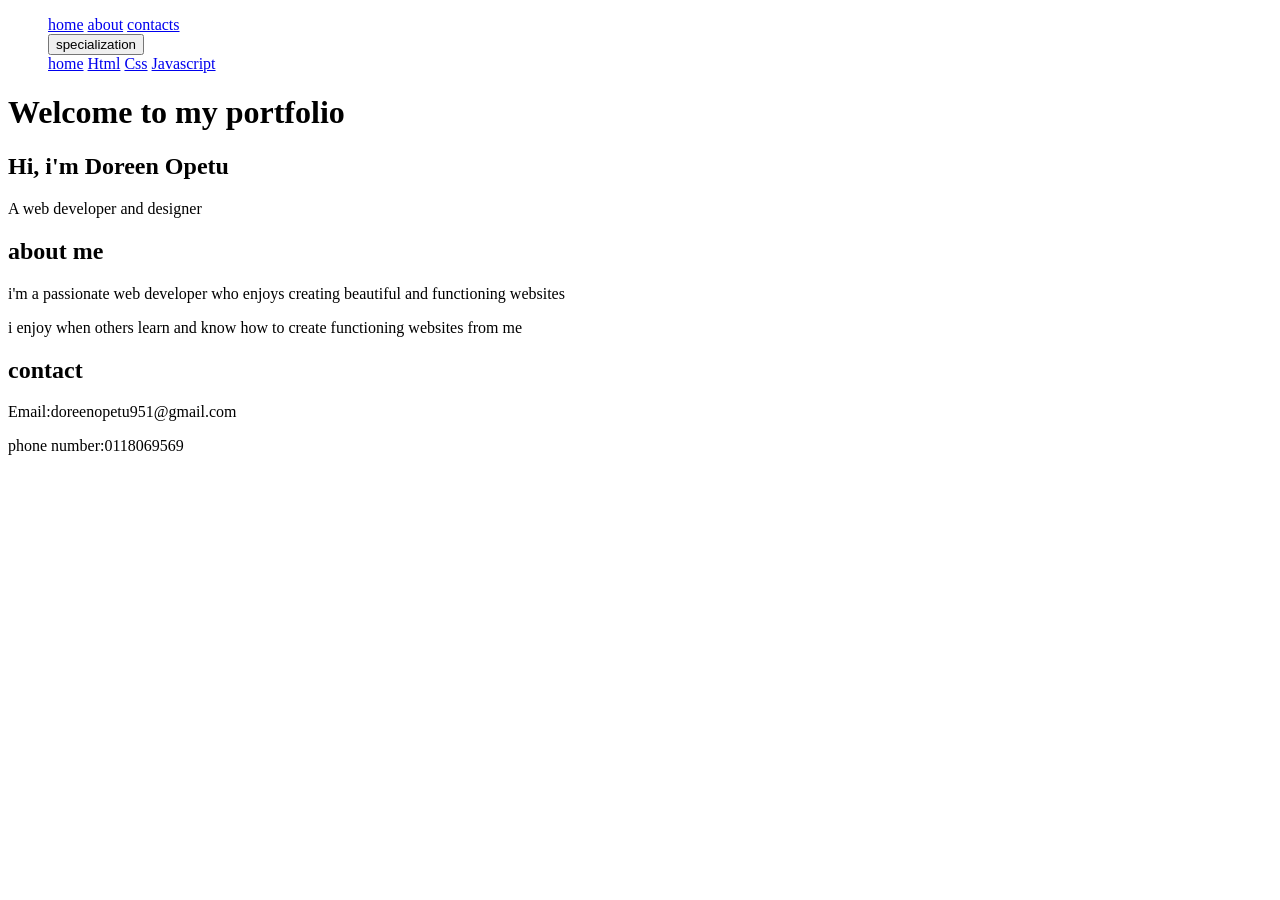
==== index.html @ 45c5580e "Create index.html first commit" ====
<!DOCTYPE html>
<html lang="en">
<head>
    <meta charset="UTF-8">
    <meta name="viewport" content="width=device-width, initial-scale=1.0">
    <title>Document</title>
    <link rel="stylesheet" href="styled.css">

</head>
<body><style>
</style>

<header>
  <div class="doreen">
    <nav>
<ul>
<div class="navbar">
<a href="#home">home</a>
<a href="#about">about</a>
<a href="#contacts">contacts</a>
<div class="dropdown">
    <button class="dropbtn">specialization
</button>
<div class="dropdown-content">
    <a href="#home">home</a>
    <a href="#Html">Html</a>
    <a href="#css">Css</a>
    <a href="#javascript">Javascript</a>
</div>
</div>

</div>
        
</ul>
</nav>
<h1>Welcome to my portfolio</h1>
</header>
<section>
<section id="home" class="home">
    
<h2>Hi, i'm Doreen Opetu</h2>
<p>A web developer and designer</p>
</section>

<section>
<section id="about" class="about">
<h2>about me</h2>
<p>i'm a passionate web developer who enjoys creating beautiful and functioning websites </p>
<p>i enjoy when others learn and know how to create functioning websites from me</p>
</section>

<section id="contact" class="contact">
<h2>contact</h2>
<p>Email:doreenopetu951@gmail.com</p>
<p>phone number:0118069569</p>
</section>

</div>

</section>
  </div>

























</body>
</html>
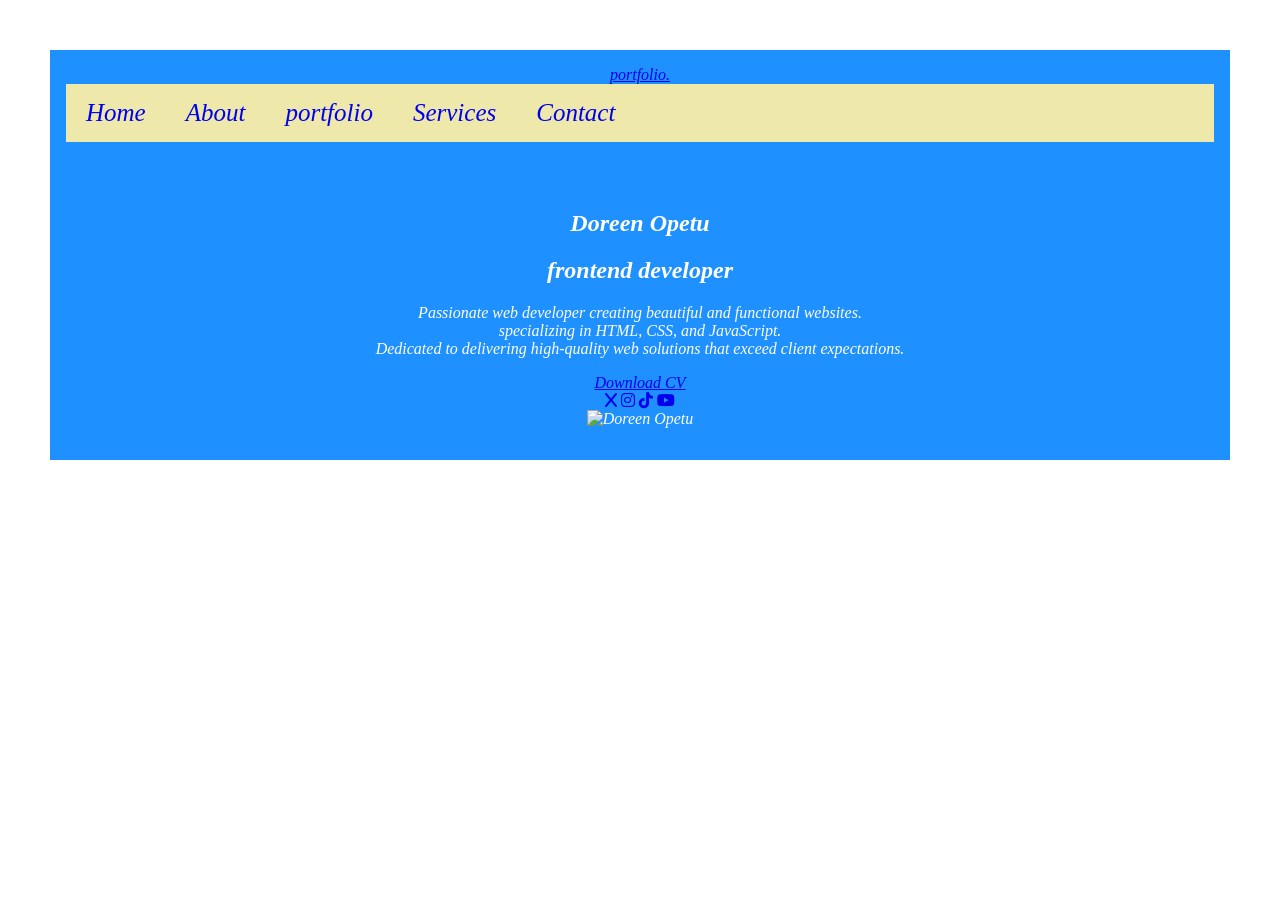
==== commit 0461c45d: "Update index.html changed my html" ====
--- a/index.html
+++ b/index.html
@@ -3,81 +3,54 @@
 <head>
     <meta charset="UTF-8">
     <meta name="viewport" content="width=device-width, initial-scale=1.0">
-    <title>Document</title>
+    <title>Doreen website portfolio</title>
     <link rel="stylesheet" href="styled.css">
-
+    <link rel="stylesheet" href="https://cdnjs.cloudflare.com/ajax/libs/font-awesome/6.0.0-beta3/css/all.min.css">
 </head>
 <body><style>
 </style>
 
+<div class="container">
+
+
 <header>
-  <div class="doreen">
-    <nav>
-<ul>
-<div class="navbar">
-<a href="#home">home</a>
-<a href="#about">about</a>
-<a href="#contacts">contacts</a>
-<div class="dropdown">
-    <button class="dropbtn">specialization
-</button>
-<div class="dropdown-content">
-    <a href="#home">home</a>
-    <a href="#Html">Html</a>
-    <a href="#css">Css</a>
-    <a href="#javascript">Javascript</a>
+
+<a href="a" class="logo">portfolio.</a>
+<nav class="navbar">
+<a href="#" class="active">Home</a>
+<a href="#">About</a>
+<a href="#">portfolio</a>
+<a href="#">Services</a>
+<a href="#">Contact</a>
+</nav>
+</header>
+    
+<section class="home">
+<div class="loader">
+<h1>Doreen Opetu</h1>
+<h2>frontend developer</h2>
+<p>Passionate web developer creating beautiful and functional websites. <br>
+    specializing in HTML, CSS, and JavaScript. <br> Dedicated to delivering high-quality web solutions that exceed client expectations.
+</p>
+<div class="download">
+    <a href="#" class="btn">Download CV</a>
+    <div class="social-icon">
+        <a href="#"><i class="fa-solid fa-x"></i></a>
+        <a href="#"><i class="fa-brands fa-instagram"></i></a>
+        <a href="#"><i class="fa-brands fa-tiktok"></i></a>
+        <a href="#"><i class="fa-brands fa-youtube"></i></a>
+
+    </div>
 </div>
 </div>
-
-</div>
-        
-</ul>
-</nav>
-<h1>Welcome to my portfolio</h1>
-</header>
-<section>
-<section id="home" class="home">
-    
-<h2>Hi, i'm Doreen Opetu</h2>
-<p>A web developer and designer</p>
-</section>
-
-<section>
-<section id="about" class="about">
-<h2>about me</h2>
-<p>i'm a passionate web developer who enjoys creating beautiful and functioning websites </p>
-<p>i enjoy when others learn and know how to create functioning websites from me</p>
-</section>
-
-<section id="contact" class="contact">
-<h2>contact</h2>
-<p>Email:doreenopetu951@gmail.com</p>
-<p>phone number:0118069569</p>
-</section>
-
+<div class="home-img">
+    <div class="img-box">
+        <img src="mypic.jpg" alt="Doreen Opetu">
+    </div>
 </div>
 
 </section>
-  </div>
-
-
-
-
-
-
-
-
-
-
-
-
-
-
-
-
-
-
-
+</div>
 
 
 
--- a/styled.css
+++ b/styled.css
@@ -0,0 +1,110 @@
+body{margin: auto;
+    padding: 50px;
+box-sizing: border-box;}
+
+body{font-family: 'Times New Roman', Times, serif;
+font-style: italic;
+font-variant: normal;
+font-size: medium;
+background-color: a;
+background-position: 100px;
+}
+header{background-color:dodgerblue;
+color: #fff;
+padding: 1rem;
+text-align: center;
+}
+
+header nav ul{list-style: none;
+display: flex;
+justify-content: center;
+}
+
+header nav ul li{
+    margin: 20px;
+}
+
+header nav ul li a {
+color: #fff;
+text-decoration: none;
+font-weight: bold;
+}
+
+h1{margin-top: 20px;}
+
+section{padding: 2rem;
+text-align: center;}
+
+.home{background-color: dodgerblue;
+color: #fff;}
+
+.about,{
+    background-color: dodgerblue;
+    margin: 2rem 0;
+}
+
+.home{font-size: medium;
+margin-top: auto;}
+
+
+
+.navbar{
+    background-color: palegoldenrod;
+    display: flex;
+    overflow: hidden;
+}
+.navbar a{
+float: left;
+padding: 15px 20px;
+text-align: center;
+text-decoration: none;
+font-size: 25px;
+}
+
+.dropdown{
+    float: left;
+overflow: hidden;
+}
+
+.dropdown .dropbtn{
+font-size: 20px;
+border: 1px solid orange;
+outline: none;
+color: bisque;
+position: absolute;
+
+background-color: inherit;
+cursor: pointer;
+}
+.dropdown-content{
+display: none;
+position: absolute;
+
+
+z-index: 1;
+}
+.dropdown-content a{
+float: none;
+color: black;
+padding: 10px 15px;
+display: block;
+text-align: left;
+text-decoration: none;
+border:1px solid plum;
+}
+.dropdown-content a:hover{background-color: darkcyan;}
+
+.dropdown:hover .dropdown-content{display: block;}
+
+.contact{
+background-color: dodgerblue;
+color: #fff;
+}
+
+
+
+
+
+
+
+
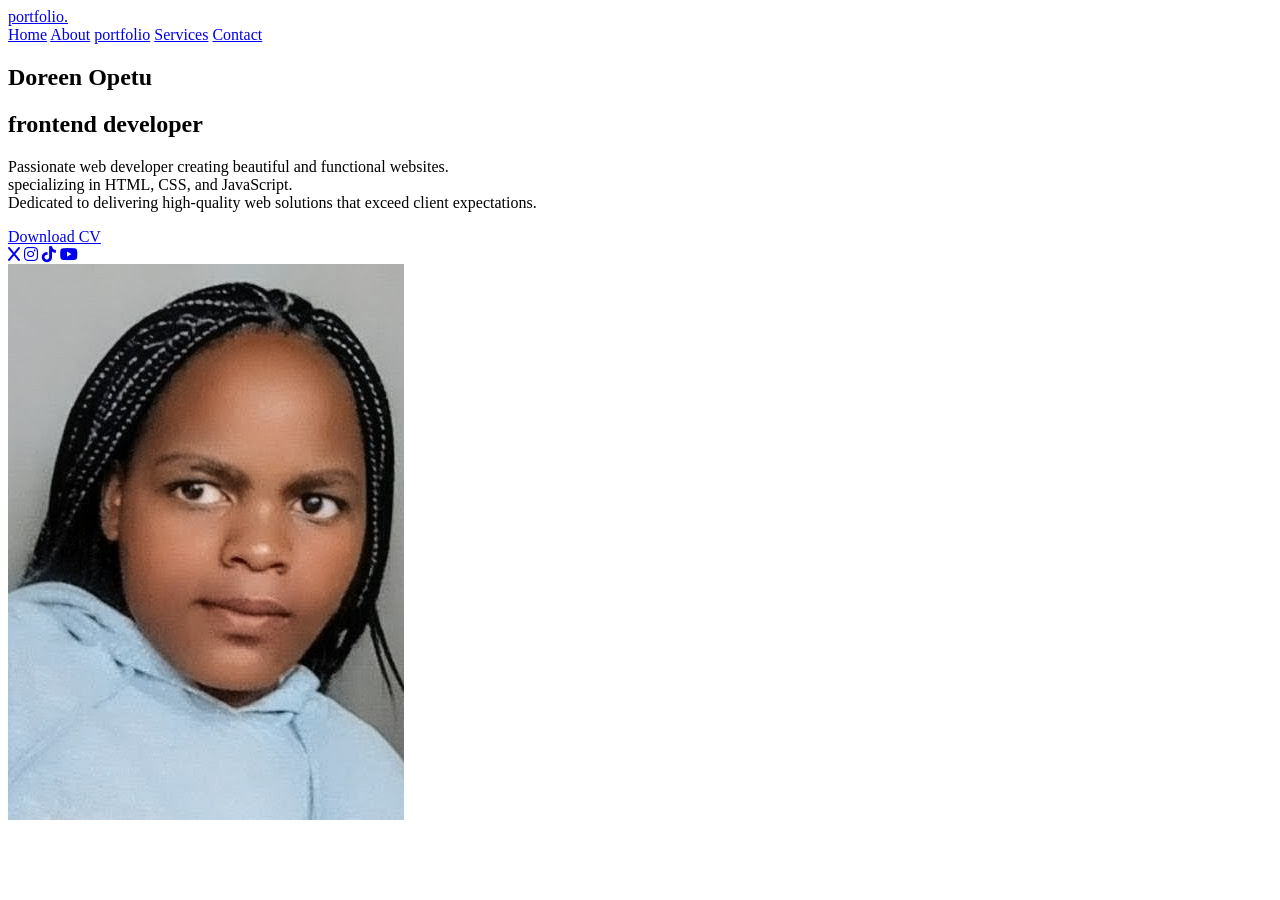
==== commit d8023bcb: "Update index.html my portfolio" ====
--- a/index.html
+++ b/index.html
@@ -11,8 +11,6 @@
 </style>
 
 <div class="container">
-
-
 <header>
 
 <a href="a" class="logo">portfolio.</a>
@@ -48,14 +46,8 @@
         <img src="mypic.jpg" alt="Doreen Opetu">
     </div>
 </div>
-
 </section>
 </div>
 
-
-
-
-
-
 </body>
 </html>
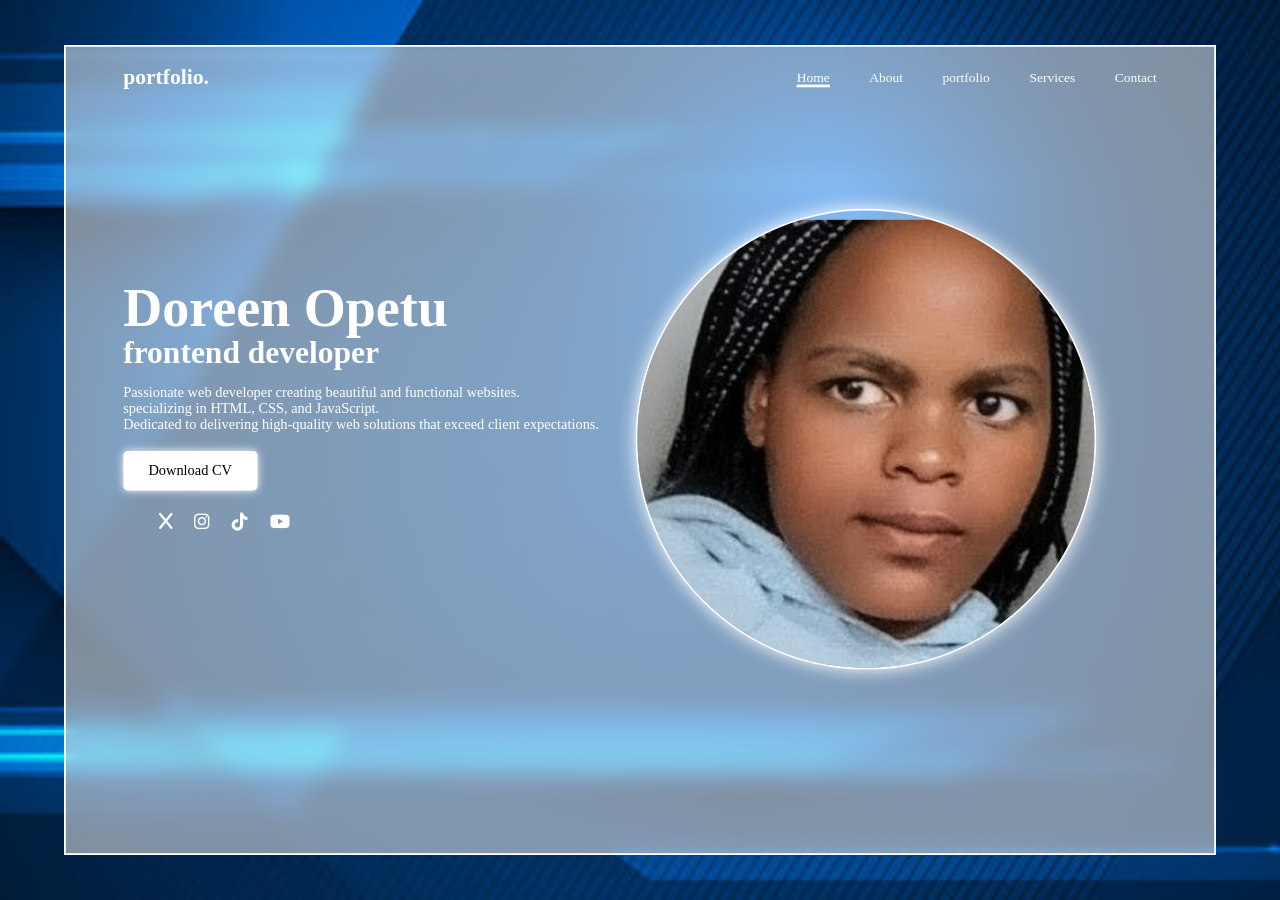
==== commit 635b0bdc: "Update index.html my portfolio" ====
--- a/index.html
+++ b/index.html
@@ -4,13 +4,14 @@
     <meta charset="UTF-8">
     <meta name="viewport" content="width=device-width, initial-scale=1.0">
     <title>Doreen website portfolio</title>
-    <link rel="stylesheet" href="styled.css">
+    <link rel="stylesheet" href="style.css">
     <link rel="stylesheet" href="https://cdnjs.cloudflare.com/ajax/libs/font-awesome/6.0.0-beta3/css/all.min.css">
 </head>
 <body><style>
 </style>
 
 <div class="container">
+
 <header>
 
 <a href="a" class="logo">portfolio.</a>
@@ -49,5 +50,10 @@
 </section>
 </div>
 
+
+
+
+
+
 </body>
 </html>
--- a/style.css
+++ b/style.css
@@ -0,0 +1,213 @@
+
+*{
+    margin: 0;
+    padding: 0;
+    box-sizing: border-box;
+}
+body{
+    height: 100vh;
+    background-image: url(opesh.jpg);
+    background-repeat: no-repeat;
+    background-size: cover;
+    background-position: center;
+}
+
+.container{
+    position: relative;
+height: 100%;
+background: rgba(255, 255, 255, 0.5);
+border: 2px solid white;
+backdrop-filter: blur(12px);
+transform: scale(0.9);
+transition: ease-in-out 0.5s;
+}
+
+header{
+    position: absolute;
+top: 0;
+width: 100%;
+padding: 20px 5%;
+display: flex;
+justify-content: space-between;
+align-items: center;
+z-index: 100;
+}
+.logo{
+    color: white;
+    font-size: 24px;
+    font-weight: 600;
+    text-decoration: none;
+}
+
+.navbar a{
+    font-size: 15px;
+color: white;
+font-weight: 500;
+margin-left: 40px;
+border-bottom: 3px solid transparent;
+text-decoration: none;
+}
+.navbar a:hover,
+.navbar a.active{
+    border-bottom: 3px solid white;
+}
+.home{
+    display: flex;
+    align-items: center;
+gap: 40px;
+padding: 150px 5% 0;
+color: white;
+}
+
+.loader h1{
+    font-size: 60px;
+    line-height: 1;
+}
+.loader h2{
+    font-size: 35px;
+}
+
+.home p{
+   margin: 15px 0 20px;
+}
+
+.home .btn{
+    display: inline-block;
+    padding: 10px 25px;
+    background-color: white;
+    border: 3px solid white;
+    font-weight: 500;
+    border-radius: 5px;
+    text-decoration: none;
+    box-shadow: 0 0 10px 0 white;
+    color: black;
+}
+.btn:hover{
+    background-color: transparent;
+    color: white;
+    box-shadow: none;
+}
+
+.loader .social-icon {
+    margin-left: 30px;
+    margin-bottom: 30px;
+    margin-top: 20px;
+}
+.loader .social-icon a{
+    color: white;
+    font-size: 20px;
+    margin-right: 15px;
+    display: inline-flex;
+    border-radius: 10px;
+    padding: 5px;
+    text-decoration: none;
+    margin: 0 5px;
+}
+
+.loader .social-icon a:hover{
+    background-color: seagreen;
+    color: white;
+}
+.home-image img-box{
+width: 20vw;
+    position: relative;
+    height: 20vw;
+    border-radius: 30px;
+    border: 2px solid white;
+    box-shadow: 0 0 0px 0 white;
+}
+.home-img .img-box{
+    width: 40vw;
+    position: relative;
+    height: 40vw;
+    border-radius: 300px;
+    border: 2px solid white;
+    box-shadow: 0 0 20px 0 white;
+    overflow: hidden;
+    top: 30px;
+
+}
+
+.home-img .img-box img{
+    width: 100%;
+    top: 2%;
+    height: 100%;
+    border-radius: 50px;
+    object-fit: cover;
+position: absolute;
+}
+
+.about{
+    display: flex;
+    align-items: center;
+    gap: 40px;
+    padding: 150px 5% 0;
+    color: white;
+}
+
+.img-box{
+    width: 40vw;
+    position: relative;
+    height: 50vw;
+    border-radius: 100px;
+    border: 2px solid white;
+    box-shadow: 0 0 10px 0 white;
+    overflow: hidden;
+    top: 10px;
+    margin-bottom: 20px;
+}
+
+
+
+
+
+
+
+
+
+
+
+
+
+
+
+
+
+
+
+
+
+
+
+
+
+
+
+
+
+
+
+
+
+
+
+
+
+
+
+
+
+
+
+
+
+
+
+
+
+
+
+
+
+
+
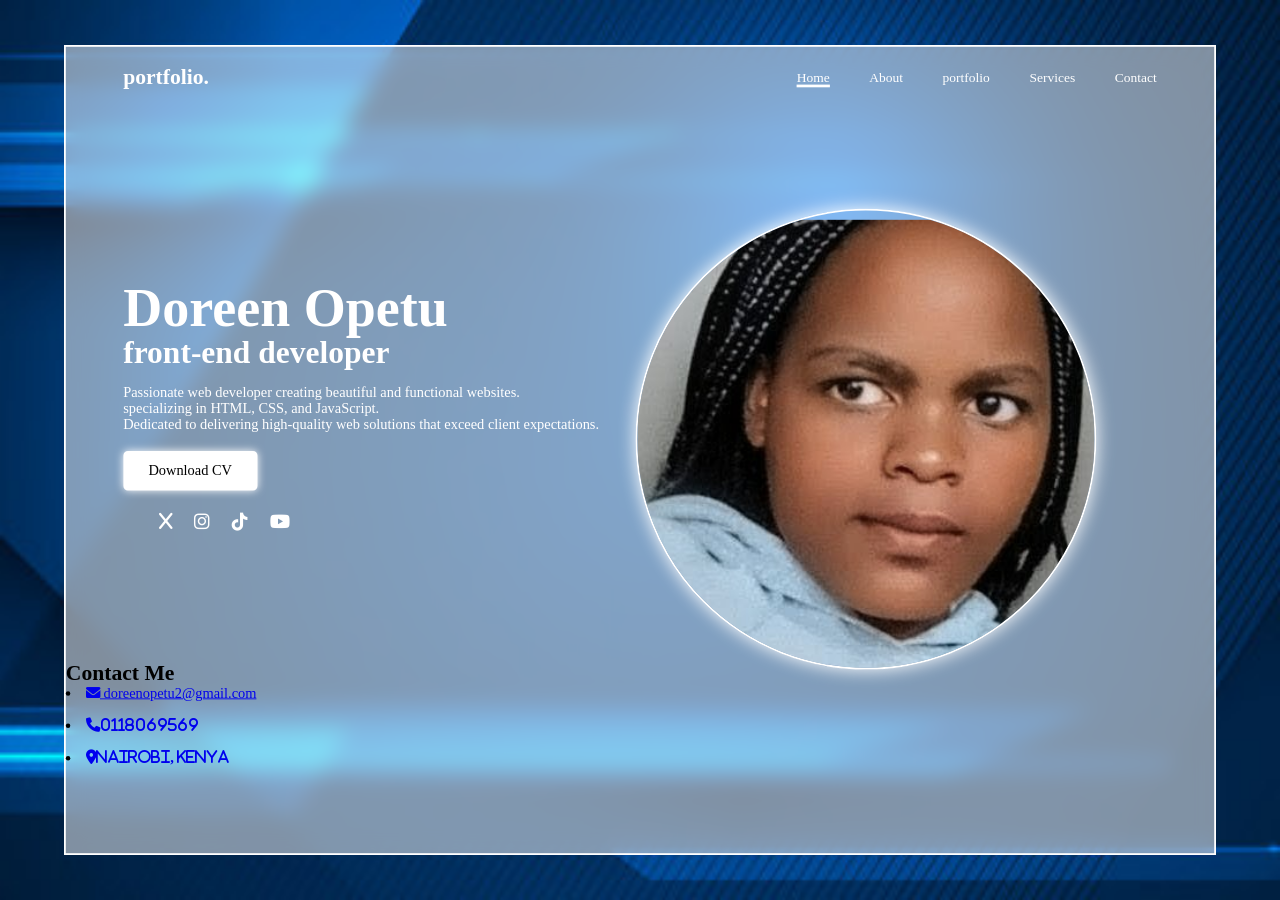
==== commit 72cf43e4: "Update index.html my portfolio" ====
--- a/index.html
+++ b/index.html
@@ -3,7 +3,7 @@
 <head>
     <meta charset="UTF-8">
     <meta name="viewport" content="width=device-width, initial-scale=1.0">
-    <title>Doreen website portfolio</title>
+    <title>my portfolio</title>
     <link rel="stylesheet" href="style.css">
     <link rel="stylesheet" href="https://cdnjs.cloudflare.com/ajax/libs/font-awesome/6.0.0-beta3/css/all.min.css">
 </head>
@@ -27,7 +27,7 @@
 <section class="home">
 <div class="loader">
 <h1>Doreen Opetu</h1>
-<h2>frontend developer</h2>
+<h2>front-end developer</h2>
 <p>Passionate web developer creating beautiful and functional websites. <br>
     specializing in HTML, CSS, and JavaScript. <br> Dedicated to delivering high-quality web solutions that exceed client expectations.
 </p>
@@ -48,11 +48,19 @@
     </div>
 </div>
 </section>
-</div>
+
+<section class="contact">
+    <h2 class="#">Contact Me</h2>
+    <menu class="pal">
+        <li><a href="#"><i class="fa-solid fa-envelope"></i> doreenopetu2@gmail.com</a></li><br>
+        <li><a href="#"><i class="fa-solid fa-phone">0118069569</i> </a></li><br>
+        <li><a href="#"><i class="fa-solid fa-location-dot">nairobi, kenya</i></a></li>
+    </menu>
+</section>
 
 
 
-
+</div>
 
 
 </body>
--- a/style.css
+++ b/style.css
@@ -144,7 +144,6 @@
     padding: 150px 5% 0;
     color: white;
 }
-
 .img-box{
     width: 40vw;
     position: relative;
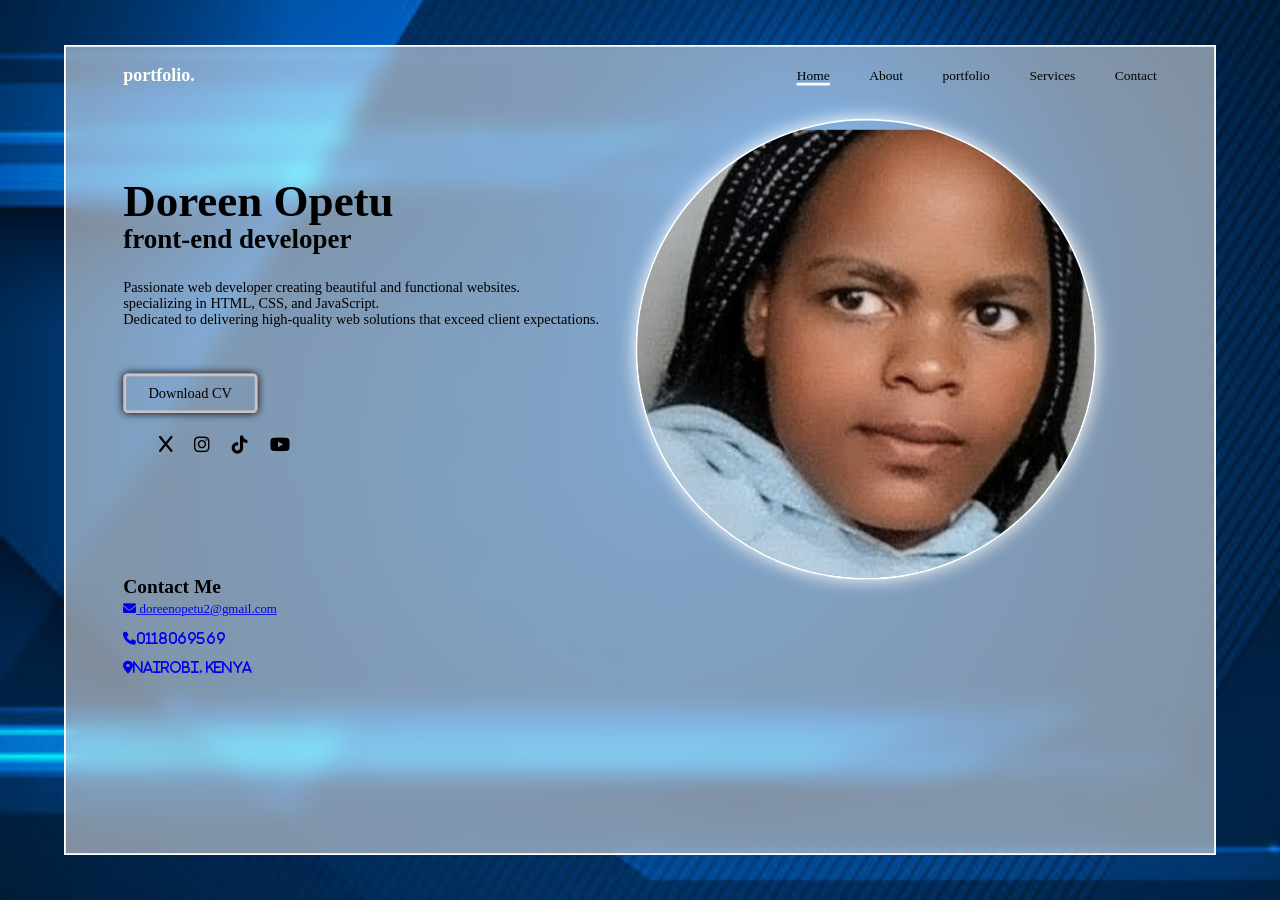
==== commit 6efc9251: "Update index.html latest" ====
--- a/index.html
+++ b/index.html
@@ -27,12 +27,12 @@
 <section class="home">
 <div class="loader">
 <h1>Doreen Opetu</h1>
-<h2>front-end developer</h2>
+<h2>front-end developer</h2><br>
 <p>Passionate web developer creating beautiful and functional websites. <br>
     specializing in HTML, CSS, and JavaScript. <br> Dedicated to delivering high-quality web solutions that exceed client expectations.
-</p>
+</p><br><br>
 <div class="download">
-    <a href="#" class="btn">Download CV</a>
+    <a href="#" class="btn">Download CV</a><br>
     <div class="social-icon">
         <a href="#"><i class="fa-solid fa-x"></i></a>
         <a href="#"><i class="fa-brands fa-instagram"></i></a>
--- a/style.css
+++ b/style.css
@@ -10,6 +10,20 @@
     background-repeat: no-repeat;
     background-size: cover;
     background-position: center;
+
+}
+@media (max-width: 768px){
+    .home{
+        flex-direction: column;
+        text-align: center;
+    }
+    .home .btn{
+        margin-bottom: 20px;
+    }
+    .home-img .img-box{
+        width: 80vw;
+        height: 80vw;
+    }
 }
 
 .container{
@@ -34,14 +48,14 @@
 }
 .logo{
     color: white;
-    font-size: 24px;
+    font-size: 20px;
     font-weight: 600;
     text-decoration: none;
 }
 
 .navbar a{
     font-size: 15px;
-color: white;
+color: black;
 font-weight: 500;
 margin-left: 40px;
 border-bottom: 3px solid transparent;
@@ -55,36 +69,36 @@
     display: flex;
     align-items: center;
 gap: 40px;
-padding: 150px 5% 0;
-color: white;
+padding: 50px 5% 0;
+color:black;
 }
 
 .loader h1{
-    font-size: 60px;
+    font-size: 50px;
     line-height: 1;
 }
 .loader h2{
-    font-size: 35px;
+    font-size: 30px;
 }
 
 .home p{
-   margin: 15px 0 20px;
+   margin: 10px 0 15px;
 }
 
 .home .btn{
     display: inline-block;
     padding: 10px 25px;
-    background-color: white;
-    border: 3px solid white;
+    background-color: transparent;
+    border: 3px solid rgb(207, 193, 193);
     font-weight: 500;
     border-radius: 5px;
     text-decoration: none;
-    box-shadow: 0 0 10px 0 white;
+    box-shadow: 0 0 10px 0 black;
     color: black;
 }
 .btn:hover{
     background-color: transparent;
-    color: white;
+    color: rgb(121, 60, 60);
     box-shadow: none;
 }
 
@@ -94,7 +108,7 @@
     margin-top: 20px;
 }
 .loader .social-icon a{
-    color: white;
+    color:black;
     font-size: 20px;
     margin-right: 15px;
     display: inline-flex;
@@ -106,7 +120,7 @@
 
 .loader .social-icon a:hover{
     background-color: seagreen;
-    color: white;
+    color:navy;
 }
 .home-image img-box{
 width: 20vw;
@@ -141,7 +155,7 @@
     display: flex;
     align-items: center;
     gap: 40px;
-    padding: 150px 5% 0;
+    padding: 100px 5% 0;
     color: white;
 }
 .img-box{
@@ -155,58 +169,67 @@
     top: 10px;
     margin-bottom: 20px;
 }
-
-
-
-
-
-
-
-
-
-
-
-
-
-
-
-
-
-
-
-
-
-
-
-
-
-
-
-
-
-
-
-
-
-
-
-
-
-
-
-
-
-
-
-
-
-
-
-
-
-
-
-
-
-
-
+.contact{
+    display: flex;
+    flex-direction: column;
+    color:black;
+    transform: scale(0.9);
+   
+    }
+.pal{
+    list-style: none;
+    margin-top: 5px;
+    color: black;
+}
+
+
+
+
+
+
+
+
+
+
+
+
+
+
+
+
+
+
+
+
+
+
+
+
+
+
+
+
+
+
+
+
+
+
+
+
+
+
+
+
+
+
+
+
+
+
+
+
+
+
+
+
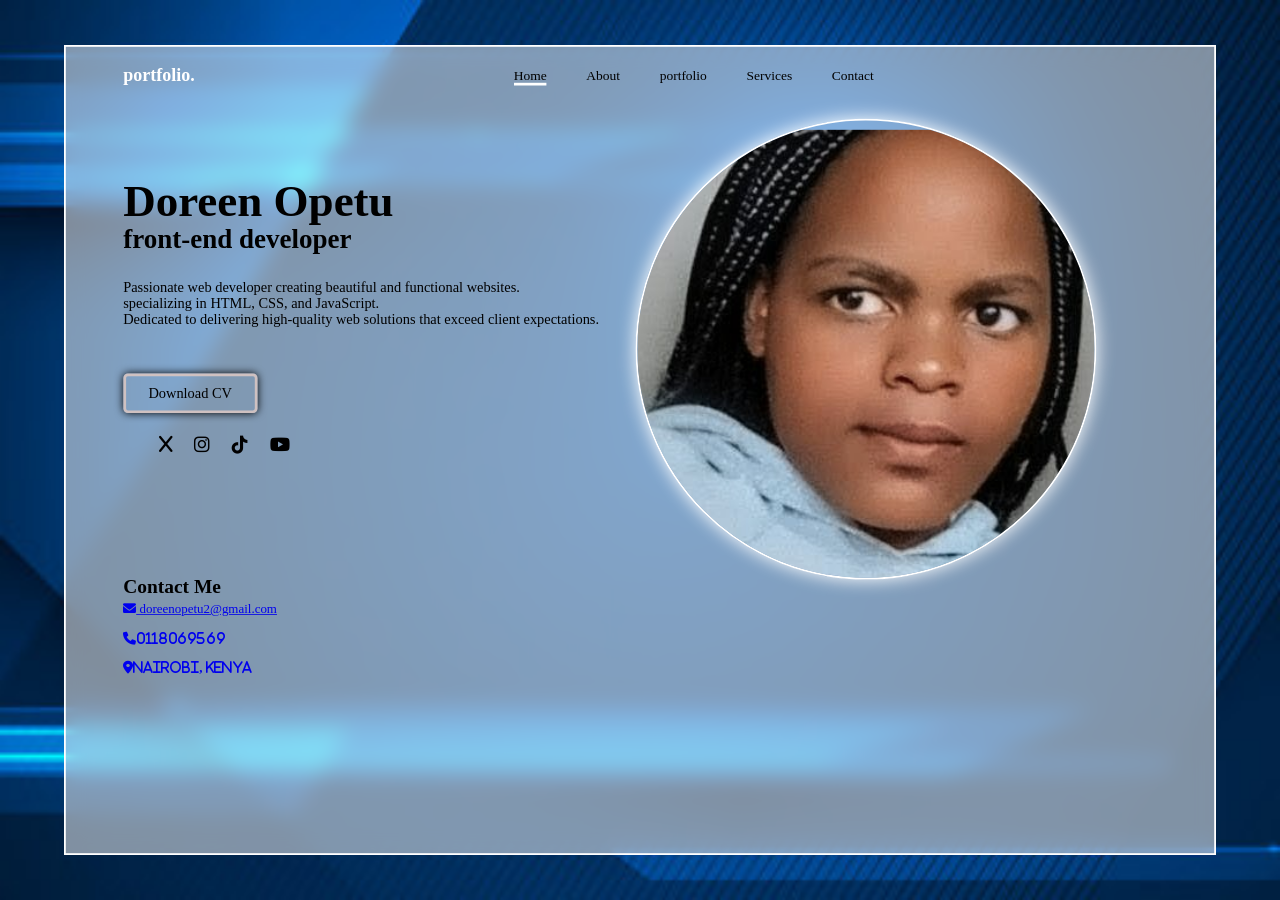
==== commit 76f441b8: "Update index.html portfolio" ====
--- a/index.html
+++ b/index.html
@@ -7,21 +7,24 @@
     <link rel="stylesheet" href="style.css">
     <link rel="stylesheet" href="https://cdnjs.cloudflare.com/ajax/libs/font-awesome/6.0.0-beta3/css/all.min.css">
 </head>
-<body><style>
-</style>
+<body>
 
 <div class="container">
 
 <header>
-
-<a href="a" class="logo">portfolio.</a>
-<nav class="navbar">
-<a href="#" class="active">Home</a>
-<a href="#">About</a>
-<a href="#">portfolio</a>
-<a href="#">Services</a>
-<a href="#">Contact</a>
-</nav>
+    <a href="#" class="logo">portfolio.</a>
+    <nav class="navbar">
+        <a href="#" class="active">Home</a>
+        <a href="#">About</a>
+        <a href="#">portfolio</a>
+        <a href="#">Services</a>
+        <a href="#">Contact</a>
+    </nav>
+    <div class="hamburger" onclick="toggleMenu()">
+        <span></span>
+        <span></span>
+        <span></span>
+    </div>
 </header>
     
 <section class="home">
@@ -50,7 +53,7 @@
 </section>
 
 <section class="contact">
-    <h2 class="#">Contact Me</h2>
+    <h2>Contact Me</h2>
     <menu class="pal">
         <li><a href="#"><i class="fa-solid fa-envelope"></i> doreenopetu2@gmail.com</a></li><br>
         <li><a href="#"><i class="fa-solid fa-phone">0118069569</i> </a></li><br>
@@ -58,10 +61,17 @@
     </menu>
 </section>
 
+</section>
 
 
 </div>
 
+<script>
+function toggleMenu() {
+    const navbar = document.querySelector('.navbar');
+    navbar.classList.toggle('active');
+}
+</script>
 
 </body>
 </html>
